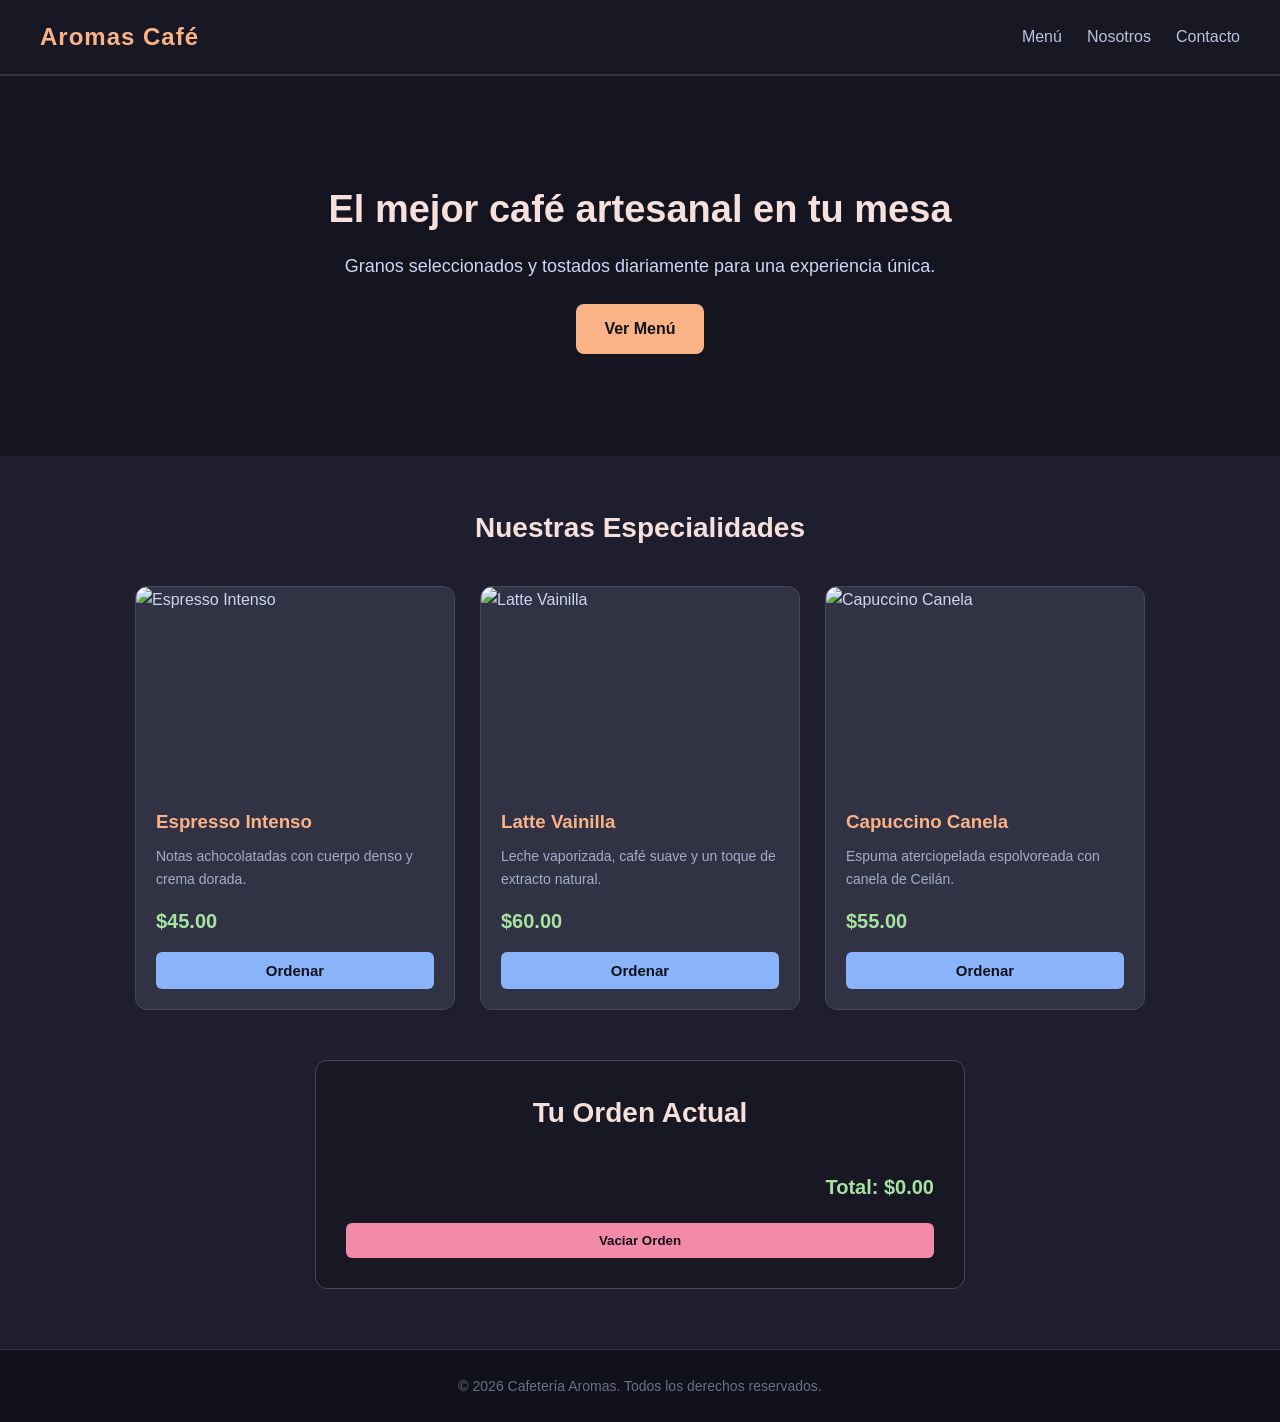
==== index.html @ 008b7b1c "estructura completa de cafeteria con catalogo y carrito interactivo" ====
<!DOCTYPE html>
<html lang="es">
<head>
    <meta charset="UTF-8">
    <meta name="viewport" content="width=device-width, initial-scale=1.0">
    <title>Cafetería Aromas - Café de Especialidad</title>
    <link rel="stylesheet" href="style.css">
</head>
<body>

    <!-- Encabezado y Navegación -->
    <header class="navbar">
        <h1 class="logo">Aromas Café</h1>
        <nav>
            <ul class="nav-links">
                <li><a href="#menu">Menú</a></li>
                <li><a href="#nosotros">Nosotros</a></li>
                <li><a href="#contacto">Contacto</a></li>
            </ul>
        </nav>
    </header>

    <!-- Sección Principal Hero -->
    <section class="hero">
        <div class="hero-content">
            <h2>El mejor café artesanal en tu mesa</h2>
            <p>Granos seleccionados y tostados diariamente para una experiencia única.</p>
            <a href="#menu" class="btn-hero">Ver Menú</a>
        </div>
    </section>

    <!-- Sección de Menú -->
    <main>
        <section id="menu" class="seccion-menu">
            <h2>Nuestras Especialidades</h2>
            
            <div class="menu-grid">
                <!-- Tarjeta 1 -->
                <div class="producto-card">
                    <img src="https://images.unsplash.com/photo-1514432324607-a09d9b4aefdd?w=500&auto=format&fit=crop&q=60" alt="Espresso Intenso">
                    <div class="card-info">
                        <h3>Espresso Intenso</h3>
                        <p>Notas achocolatadas con cuerpo denso y crema dorada.</p>
                        <span class="precio">$45.00</span>
                        <button class="btn-ordenar" onclick="ordenar('Espresso Intenso')">Ordenar</button>
                    </div>
                </div>

                <!-- Tarjeta 2 -->
                <div class="producto-card">
                    <img src="https://images.unsplash.com/photo-1534778101976-62847782c213?w=500&auto=format&fit=crop&q=60" alt="Latte Vainilla">
                    <div class="card-info">
                        <h3>Latte Vainilla</h3>
                        <p>Leche vaporizada, café suave y un toque de extracto natural.</p>
                        <span class="precio">$60.00</span>
                        <button class="btn-ordenar" onclick="ordenar('Latte Vainilla')">Ordenar</button>
                    </div>
                </div>

                <!-- Tarjeta 3 -->
                <div class="producto-card">
                    <img src="https://images.unsplash.com/photo-1517256064527-09c73fc73e38?w=500&auto=format&fit=crop&q=60" alt="Capuccino Canela">
                    <div class="card-info">
                        <h3>Capuccino Canela</h3>
                        <p>Espuma aterciopelada espolvoreada con canela de Ceilán.</p>
                        <span class="precio">$55.00</span>
                        <button class="btn-ordenar" onclick="ordenar('Capuccino Canela')">Ordenar</button>
                    </div>
                </div>
            </div>
        </section>

        <!-- Sección de Pedidos / Carrito -->
        <section id="pedidos" class="seccion-pedidos">
            <h2>Tu Orden Actual</h2>
            <ul id="listaOrden"></ul>
            <p id="totalTexto">Total: $0.00</p>
            <button id="btnVaciar" class="btn-vaciar">Vaciar Orden</button>
        </section>
    </main>

    <!-- Pie de página -->
    <footer>
        <p>&copy; 2026 Cafetería Aromas. Todos los derechos reservados.</p>
    </footer>

    <script src="app.js"></script>
</body>
</html>
---- style.css ----
/* 1. Reseteo y fuentes base */
* {
    margin: 0;
    padding: 0;
    box-sizing: border-box;
    font-family: 'Segoe UI', Tahoma, Geneva, Verdana, sans-serif;
}

body {
    background-color: #1e1e2e;
    color: #cdd6f4;
    line-height: 1.6;
}

/* 2. Barra de Navegación */
.navbar {
    display: flex;
    justify-content: space-between;
    align-items: center;
    background-color: #181825;
    padding: 18px 40px;
    border-bottom: 2px solid #313244;
    position: sticky;
    top: 0;
    z-index: 100;
}

.navbar .logo {
    font-size: 24px;
    color: #fab387; /* Tono cálido caramelo */
    letter-spacing: 1px;
}

.nav-links {
    display: flex;
    gap: 25px;
    list-style: none;
}

.nav-links a {
    color: #bac2de;
    text-decoration: none;
    font-weight: 500;
    transition: color 0.2s ease;
}

.nav-links a:hover {
    color: #fab387;
}

/* 3. Sección Hero */
.hero {
    background: linear-gradient(rgba(17, 17, 27, 0.75), rgba(17, 17, 27, 0.75)),
                url('https://images.unsplash.com/photo-1495474472287-4d71bcdd2085?w=1200&auto=format&fit=crop&q=80') center/cover no-repeat;
    height: 380px;
    display: flex;
    align-items: center;
    justify-content: center;
    text-align: center;
    padding: 20px;
}

.hero-content h2 {
    font-size: 38px;
    color: #f5e0dc;
    margin-bottom: 12px;
}

.hero-content p {
    font-size: 18px;
    color: #cdd6f4;
    margin-bottom: 24px;
}

.btn-hero {
    display: inline-block;
    background-color: #fab387;
    color: #11111b;
    padding: 12px 28px;
    text-decoration: none;
    font-weight: bold;
    border-radius: 8px;
    transition: transform 0.2s ease, background-color 0.2s ease;
}

.btn-hero:hover {
    background-color: #f9e2af;
    transform: translateY(-2px);
}

/* 4. Sección Menú (Grid y Cards) */
.seccion-menu {
    max-width: 1100px;
    margin: 50px auto;
    padding: 0 20px;
}

.seccion-menu h2, .seccion-pedidos h2 {
    text-align: center;
    font-size: 28px;
    color: #f5e0dc;
    margin-bottom: 35px;
}

.menu-grid {
    display: flex;
    flex-wrap: wrap;
    gap: 25px;
    justify-content: center;
}

.producto-card {
    background-color: #313244;
    border: 1px solid #45475a;
    border-radius: 12px;
    overflow: hidden;
    width: 320px;
    display: flex;
    flex-direction: column;
    transition: transform 0.25s ease, box-shadow 0.25s ease;
}

.producto-card:hover {
    transform: translateY(-5px);
    box-shadow: 0 10px 20px rgba(0, 0, 0, 0.4);
}

.producto-card img {
    width: 100%;
    height: 200px;
    object-fit: cover;
}

.card-info {
    padding: 20px;
    display: flex;
    flex-direction: column;
    flex-grow: 1;
}

.card-info h3 {
    color: #fab387;
    margin-bottom: 8px;
}

.card-info p {
    font-size: 14px;
    color: #a6adc8;
    margin-bottom: 15px;
    flex-grow: 1;
}

.card-info .precio {
    font-size: 20px;
    font-weight: bold;
    color: #a6e3a1;
    margin-bottom: 15px;
}

.btn-ordenar {
    background-color: #89b4fa;
    color: #11111b;
    border: none;
    padding: 10px;
    font-size: 15px;
    font-weight: bold;
    border-radius: 6px;
    cursor: pointer;
    transition: background-color 0.2s ease;
}

.btn-ordenar:hover {
    background-color: #b4befe;
}

/* 5. Sección de Pedidos / Carrito */
.seccion-pedidos {
    max-width: 650px;
    margin: 40px auto 60px auto;
    background-color: #181825;
    border: 1px solid #45475a;
    border-radius: 12px;
    padding: 30px;
}

#listaOrden {
    list-style: none;
    margin-bottom: 20px;
}

#listaOrden li {
    display: flex;
    justify-content: space-between;
    align-items: center;
    padding: 10px 0;
    border-bottom: 1px solid #313244;
    color: #cdd6f4;
}

#totalTexto {
    font-size: 20px;
    font-weight: bold;
    color: #a6e3a1;
    text-align: right;
    margin-bottom: 20px;
}

.btn-vaciar {
    background-color: #f38ba8;
    color: #11111b;
    border: none;
    padding: 10px 18px;
    font-weight: bold;
    border-radius: 6px;
    cursor: pointer;
    width: 100%;
    transition: opacity 0.2s ease;
}

.btn-vaciar:hover {
    opacity: 0.85;
}

/* 6. Footer */
footer {
    text-align: center;
    padding: 25px;
    background-color: #11111b;
    color: #6c7086;
    font-size: 14px;
    border-top: 1px solid #313244;
}
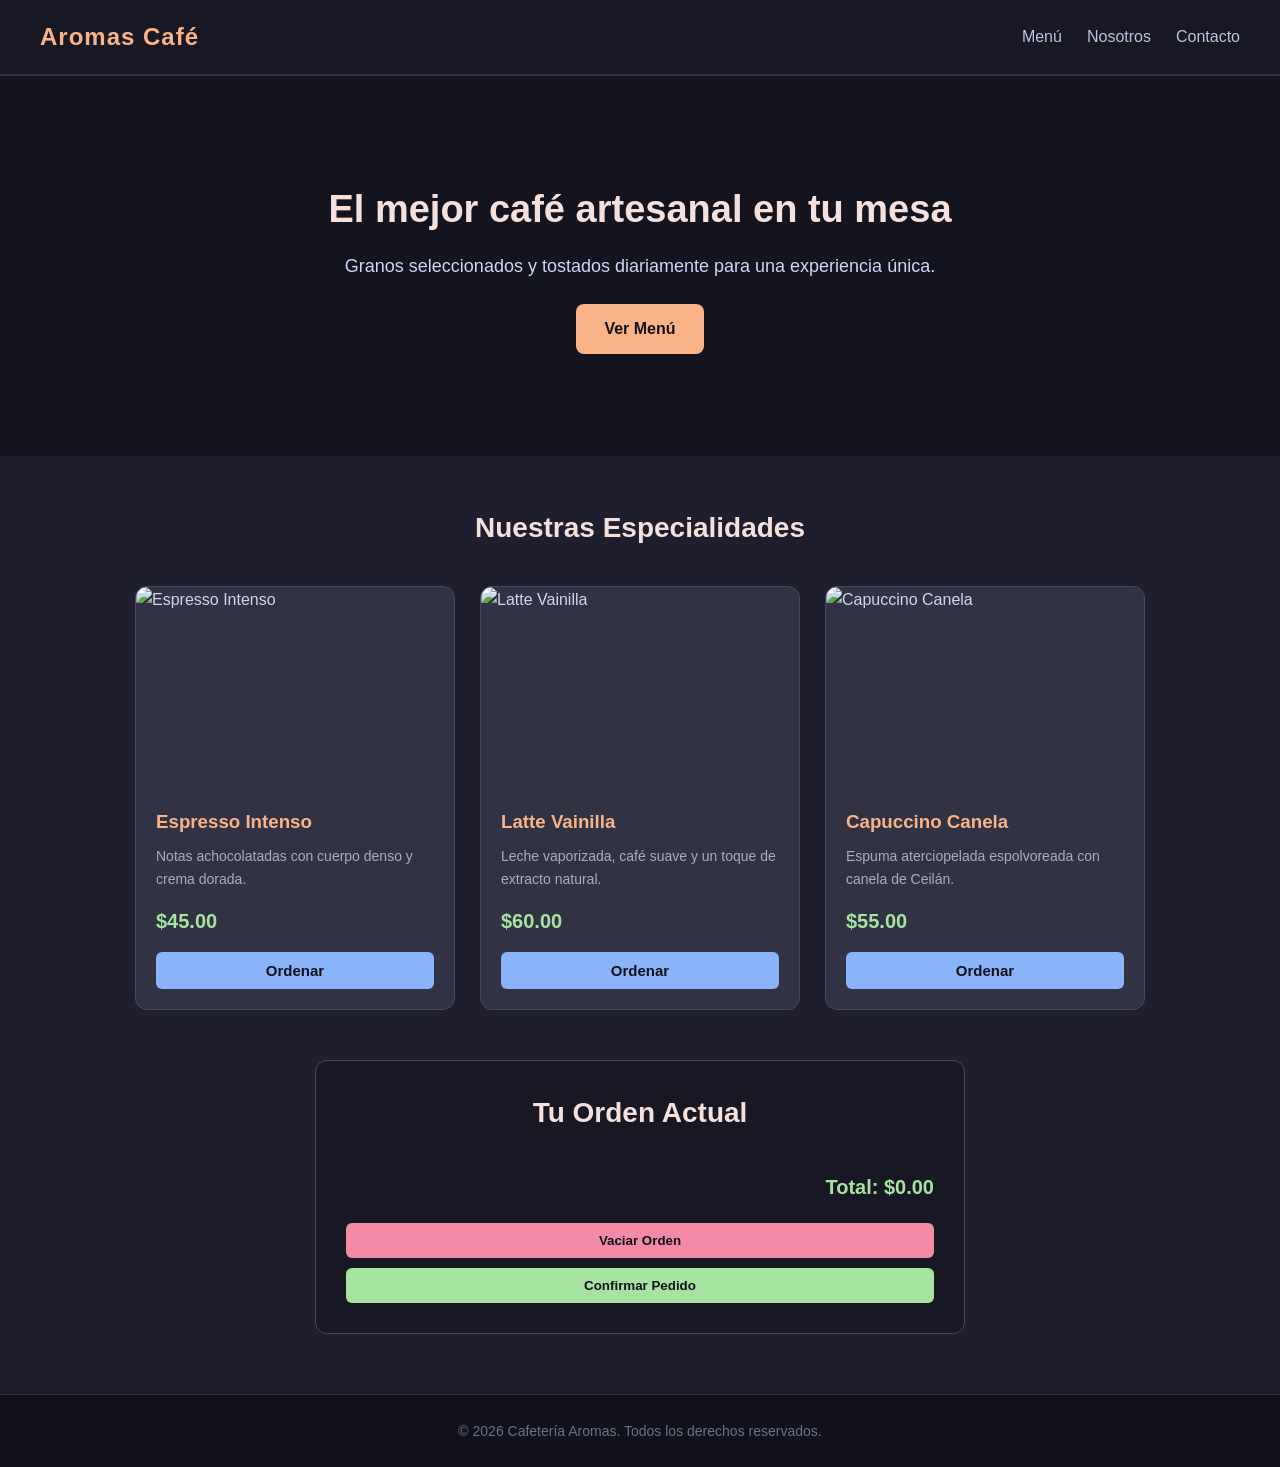
==== commit d42fcd0b: "Agrega ventana modal interactivapara confirmacion de pedidos" ====
--- a/index.html
+++ b/index.html
@@ -76,6 +76,7 @@
             <ul id="listaOrden"></ul>
             <p id="totalTexto">Total: $0.00</p>
             <button id="btnVaciar" class="btn-vaciar">Vaciar Orden</button>
+            <button id="btnAbrirModal" class="btn-confirmar">Confirmar Pedido</button>
         </section>
     </main>
 
@@ -84,6 +85,18 @@
         <p>&copy; 2026 Cafetería Aromas. Todos los derechos reservados.</p>
     </footer>
 
-    <script src="app.js"></script>
+        <!-- Ventana Modal de Confirmación -->
+ <div id="modalConfirmar" class="modal-overlay">
+     <div class="modal-box">
+         <h3>¡Gracias por tu compra!</h3>
+         <p id="resumenModalTexto">Tu orden está siendo preparada.</p>
+         <div class="modal-acciones">
+             <button id="btnCerrarModal" class="btn-cerrar">Cerrar</button>
+         </div>
+     </div>
+ </div>
+
+ <script src="app.js"></script>
+
 </body>
 </html>
--- a/style.css
+++ b/style.css
@@ -229,4 +229,88 @@
     color: #6c7086;
     font-size: 14px;
     border-top: 1px solid #313244;
+}
+/* Botón para iniciar la confirmación */
+.btn-confirmar {
+    background-color: #a6e3a1;
+    color: #11111b;
+    border: none;
+    padding: 10px 18px;
+    font-weight: bold;
+    border-radius: 6px;
+    cursor: pointer;
+    width: 100%;
+    margin-top: 10px;
+    transition: opacity 0.2s ease;
+}
+
+.btn-confirmar:hover {
+    opacity: 0.9;
+}
+
+/* Fondo oscuro y difuminado del modal */
+.modal-overlay {
+    position: fixed;
+    top: 0;
+    left: 0;
+    width: 100%;
+    height: 100%;
+    background-color: rgba(17, 17, 27, 0.7);
+    backdrop-filter: blur(4px);
+    display: none; /* Oculto por defecto */
+    justify-content: center;
+    align-items: center;
+    z-index: 1000;
+}
+
+/* Cuadro de diálogo del modal */
+.modal-box {
+    background-color: #1e1e2e;
+    border: 1px solid #45475a;
+    border-radius: 12px;
+    padding: 30px;
+    width: 90%;
+    max-width: 420px;
+    text-align: center;
+    box-shadow: 0 15px 30px rgba(0, 0, 0, 0.5);
+    animation: aparecerModal 0.25s ease-out;
+}
+
+@keyframes aparecerModal {
+    from {
+        opacity: 0;
+        transform: scale(0.9);
+    }
+    to {
+        opacity: 1;
+        transform: scale(1);
+    }
+}
+
+.modal-box h3 {
+    color: #fab387;
+    margin-bottom: 12px;
+    font-size: 22px;
+}
+
+.modal-box p {
+    color: #cdd6f4;
+    font-size: 15px;
+    margin-bottom: 25px;
+    line-height: 1.5;
+}
+
+.btn-cerrar {
+    background-color: #89b4fa;
+    color: #11111b;
+    border: none;
+    padding: 10px 24px;
+    font-weight: bold;
+    border-radius: 6px;
+    cursor: pointer;
+    transition: background-color 0.2s ease;
+}
+
+.btn-cerrar:hover {
+    background-color: #b4befe;
 }
